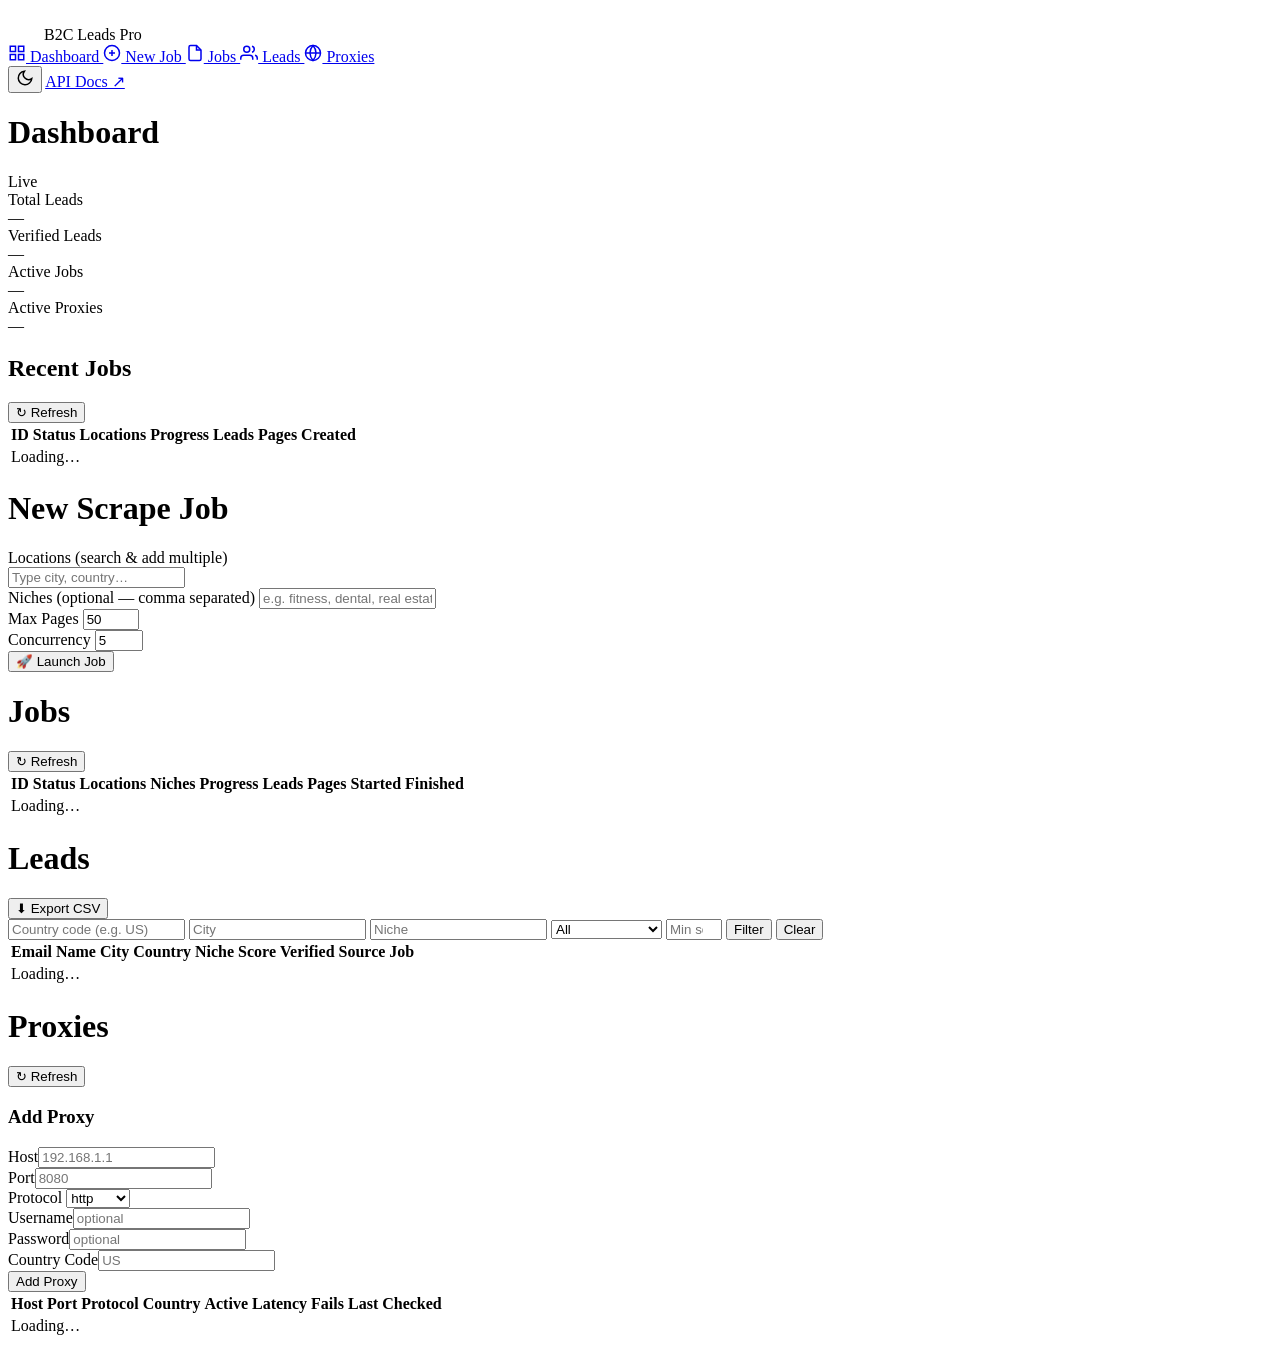
==== ui/index.html @ bb27552b "Phase 2: Full admin dashboard UI (static HTML/CSS/JS)" ====
<!DOCTYPE html>
<html lang="en" data-theme="dark">
<head>
  <meta charset="UTF-8" />
  <meta name="viewport" content="width=device-width, initial-scale=1.0" />
  <title>B2C Leads Pro</title>
  <link rel="preconnect" href="https://fonts.googleapis.com">
  <link rel="preconnect" href="https://fonts.gstatic.com" crossorigin>
  <link href="https://fonts.googleapis.com/css2?family=Inter:wght@300..700&family=JetBrains+Mono:wght@400;600&display=swap" rel="stylesheet">
  <link rel="stylesheet" href="/static/app.css" />
</head>
<body>

<!-- SIDEBAR -->
<aside class="sidebar" id="sidebar">
  <div class="sidebar-logo">
    <svg width="32" height="32" viewBox="0 0 32 32" fill="none" aria-label="B2C Leads Pro">
      <rect width="32" height="32" rx="8" fill="var(--color-primary)"/>
      <path d="M8 10h7c2.2 0 4 1.8 4 4s-1.8 4-4 4H8V10z" fill="white" opacity=".9"/>
      <path d="M8 18h8c2.4 0 4.5 2 4.5 4.5S18.4 27 16 27H8V18z" fill="white"/>
      <circle cx="22" cy="12" r="3.5" fill="white" opacity=".6"/>
    </svg>
    <span class="sidebar-logo-text">B2C Leads Pro</span>
  </div>

  <nav class="sidebar-nav">
    <a href="#" class="nav-item active" data-page="dashboard" onclick="showPage('dashboard',this)">
      <svg width="18" height="18" viewBox="0 0 24 24" fill="none" stroke="currentColor" stroke-width="2"><rect x="3" y="3" width="7" height="7"/><rect x="14" y="3" width="7" height="7"/><rect x="3" y="14" width="7" height="7"/><rect x="14" y="14" width="7" height="7"/></svg>
      Dashboard
    </a>
    <a href="#" class="nav-item" data-page="new-job" onclick="showPage('new-job',this)">
      <svg width="18" height="18" viewBox="0 0 24 24" fill="none" stroke="currentColor" stroke-width="2"><circle cx="12" cy="12" r="10"/><line x1="12" y1="8" x2="12" y2="16"/><line x1="8" y1="12" x2="16" y2="12"/></svg>
      New Job
    </a>
    <a href="#" class="nav-item" data-page="jobs" onclick="showPage('jobs',this)">
      <svg width="18" height="18" viewBox="0 0 24 24" fill="none" stroke="currentColor" stroke-width="2"><path d="M14 2H6a2 2 0 0 0-2 2v16a2 2 0 0 0 2 2h12a2 2 0 0 0 2-2V8z"/><polyline points="14 2 14 8 20 8"/></svg>
      Jobs
    </a>
    <a href="#" class="nav-item" data-page="leads" onclick="showPage('leads',this)">
      <svg width="18" height="18" viewBox="0 0 24 24" fill="none" stroke="currentColor" stroke-width="2"><path d="M17 21v-2a4 4 0 0 0-4-4H5a4 4 0 0 0-4 4v2"/><circle cx="9" cy="7" r="4"/><path d="M23 21v-2a4 4 0 0 0-3-3.87"/><path d="M16 3.13a4 4 0 0 1 0 7.75"/></svg>
      Leads
    </a>
    <a href="#" class="nav-item" data-page="proxies" onclick="showPage('proxies',this)">
      <svg width="18" height="18" viewBox="0 0 24 24" fill="none" stroke="currentColor" stroke-width="2"><circle cx="12" cy="12" r="10"/><line x1="2" y1="12" x2="22" y2="12"/><path d="M12 2a15.3 15.3 0 0 1 4 10 15.3 15.3 0 0 1-4 10 15.3 15.3 0 0 1-4-10 15.3 15.3 0 0 1 4-10z"/></svg>
      Proxies
    </a>
  </nav>

  <div class="sidebar-footer">
    <button class="theme-toggle" onclick="toggleTheme()" title="Toggle theme">
      <svg id="theme-icon" width="18" height="18" viewBox="0 0 24 24" fill="none" stroke="currentColor" stroke-width="2"><path d="M21 12.79A9 9 0 1 1 11.21 3 7 7 0 0 0 21 12.79z"/></svg>
    </button>
    <a href="/docs" target="_blank" class="docs-link">API Docs ↗</a>
  </div>
</aside>

<!-- MAIN -->
<main class="main-content">

  <!-- DASHBOARD PAGE -->
  <div id="page-dashboard" class="page active">
    <div class="page-header">
      <h1>Dashboard</h1>
      <span class="badge badge-live" id="status-badge">Live</span>
    </div>
    <div class="kpi-grid" id="kpi-grid">
      <div class="kpi-card">
        <div class="kpi-label">Total Leads</div>
        <div class="kpi-value" id="kpi-total-leads">—</div>
      </div>
      <div class="kpi-card">
        <div class="kpi-label">Verified Leads</div>
        <div class="kpi-value" id="kpi-verified">—</div>
      </div>
      <div class="kpi-card">
        <div class="kpi-label">Active Jobs</div>
        <div class="kpi-value" id="kpi-active-jobs">—</div>
      </div>
      <div class="kpi-card">
        <div class="kpi-label">Active Proxies</div>
        <div class="kpi-value" id="kpi-proxies">—</div>
      </div>
    </div>

    <div class="section-header">
      <h2>Recent Jobs</h2>
      <button class="btn btn-sm btn-ghost" onclick="loadDashboard()">↻ Refresh</button>
    </div>
    <div class="table-wrap">
      <table>
        <thead><tr><th>ID</th><th>Status</th><th>Locations</th><th>Progress</th><th>Leads</th><th>Pages</th><th>Created</th><th></th></tr></thead>
        <tbody id="dashboard-jobs-body"><tr><td colspan="8" class="empty">Loading…</td></tr></tbody>
      </table>
    </div>
  </div>

  <!-- NEW JOB PAGE -->
  <div id="page-new-job" class="page">
    <div class="page-header"><h1>New Scrape Job</h1></div>
    <div class="card form-card">
      <div class="form-group">
        <label>Locations <span class="hint">(search & add multiple)</span></label>
        <div class="location-search-wrap">
          <input type="text" id="location-search" placeholder="Type city, country…" oninput="searchLocations()" autocomplete="off" />
          <div class="location-dropdown" id="location-dropdown"></div>
        </div>
        <div class="location-tags" id="location-tags"></div>
      </div>

      <div class="form-group">
        <label>Niches <span class="hint">(optional — comma separated)</span></label>
        <input type="text" id="job-niches" placeholder="e.g. fitness, dental, real estate" />
      </div>

      <div class="form-row">
        <div class="form-group">
          <label>Max Pages</label>
          <input type="number" id="job-max-pages" value="50" min="1" max="500" />
        </div>
        <div class="form-group">
          <label>Concurrency</label>
          <input type="number" id="job-concurrency" value="5" min="1" max="10" />
        </div>
      </div>

      <div class="form-actions">
        <button class="btn btn-primary" onclick="submitJob()">🚀 Launch Job</button>
        <span id="job-submit-msg" class="form-msg"></span>
      </div>
    </div>
  </div>

  <!-- JOBS PAGE -->
  <div id="page-jobs" class="page">
    <div class="page-header">
      <h1>Jobs</h1>
      <button class="btn btn-sm btn-ghost" onclick="loadJobs()">↻ Refresh</button>
    </div>
    <div class="table-wrap">
      <table>
        <thead><tr><th>ID</th><th>Status</th><th>Locations</th><th>Niches</th><th>Progress</th><th>Leads</th><th>Pages</th><th>Started</th><th>Finished</th><th></th></tr></thead>
        <tbody id="jobs-body"><tr><td colspan="10" class="empty">Loading…</td></tr></tbody>
      </table>
    </div>
  </div>

  <!-- LEADS PAGE -->
  <div id="page-leads" class="page">
    <div class="page-header">
      <h1>Leads</h1>
      <button class="btn btn-primary btn-sm" onclick="exportLeads()">⬇ Export CSV</button>
    </div>

    <div class="filter-bar">
      <input type="text" id="filter-country" placeholder="Country code (e.g. US)" maxlength="3" />
      <input type="text" id="filter-city" placeholder="City" />
      <input type="text" id="filter-niche" placeholder="Niche" />
      <select id="filter-verified">
        <option value="">All</option>
        <option value="true">Verified only</option>
        <option value="false">Unverified only</option>
      </select>
      <input type="number" id="filter-min-score" placeholder="Min score" min="0" max="100" />
      <button class="btn btn-primary btn-sm" onclick="loadLeads(1)">Filter</button>
      <button class="btn btn-ghost btn-sm" onclick="clearFilters()">Clear</button>
    </div>

    <div class="table-wrap">
      <table>
        <thead><tr><th>Email</th><th>Name</th><th>City</th><th>Country</th><th>Niche</th><th>Score</th><th>Verified</th><th>Source</th><th>Job</th></tr></thead>
        <tbody id="leads-body"><tr><td colspan="9" class="empty">Loading…</td></tr></tbody>
      </table>
    </div>
    <div class="pagination" id="leads-pagination"></div>
  </div>

  <!-- PROXIES PAGE -->
  <div id="page-proxies" class="page">
    <div class="page-header">
      <h1>Proxies</h1>
      <button class="btn btn-sm btn-ghost" onclick="loadProxies()">↻ Refresh</button>
    </div>

    <div class="card form-card">
      <h3>Add Proxy</h3>
      <div class="form-row">
        <div class="form-group"><label>Host</label><input type="text" id="proxy-host" placeholder="192.168.1.1" /></div>
        <div class="form-group"><label>Port</label><input type="number" id="proxy-port" placeholder="8080" /></div>
        <div class="form-group">
          <label>Protocol</label>
          <select id="proxy-protocol"><option>http</option><option>https</option><option>socks5</option></select>
        </div>
      </div>
      <div class="form-row">
        <div class="form-group"><label>Username</label><input type="text" id="proxy-username" placeholder="optional" /></div>
        <div class="form-group"><label>Password</label><input type="password" id="proxy-password" placeholder="optional" /></div>
        <div class="form-group"><label>Country Code</label><input type="text" id="proxy-country" placeholder="US" maxlength="3" /></div>
      </div>
      <div class="form-actions">
        <button class="btn btn-primary" onclick="addProxy()">Add Proxy</button>
        <span id="proxy-msg" class="form-msg"></span>
      </div>
    </div>

    <div class="table-wrap" style="margin-top:var(--space-6)">
      <table>
        <thead><tr><th>Host</th><th>Port</th><th>Protocol</th><th>Country</th><th>Active</th><th>Latency</th><th>Fails</th><th>Last Checked</th><th></th></tr></thead>
        <tbody id="proxies-body"><tr><td colspan="9" class="empty">Loading…</td></tr></tbody>
      </table>
    </div>
  </div>

</main>

<script src="/static/app.js"></script>
</body>
</html>
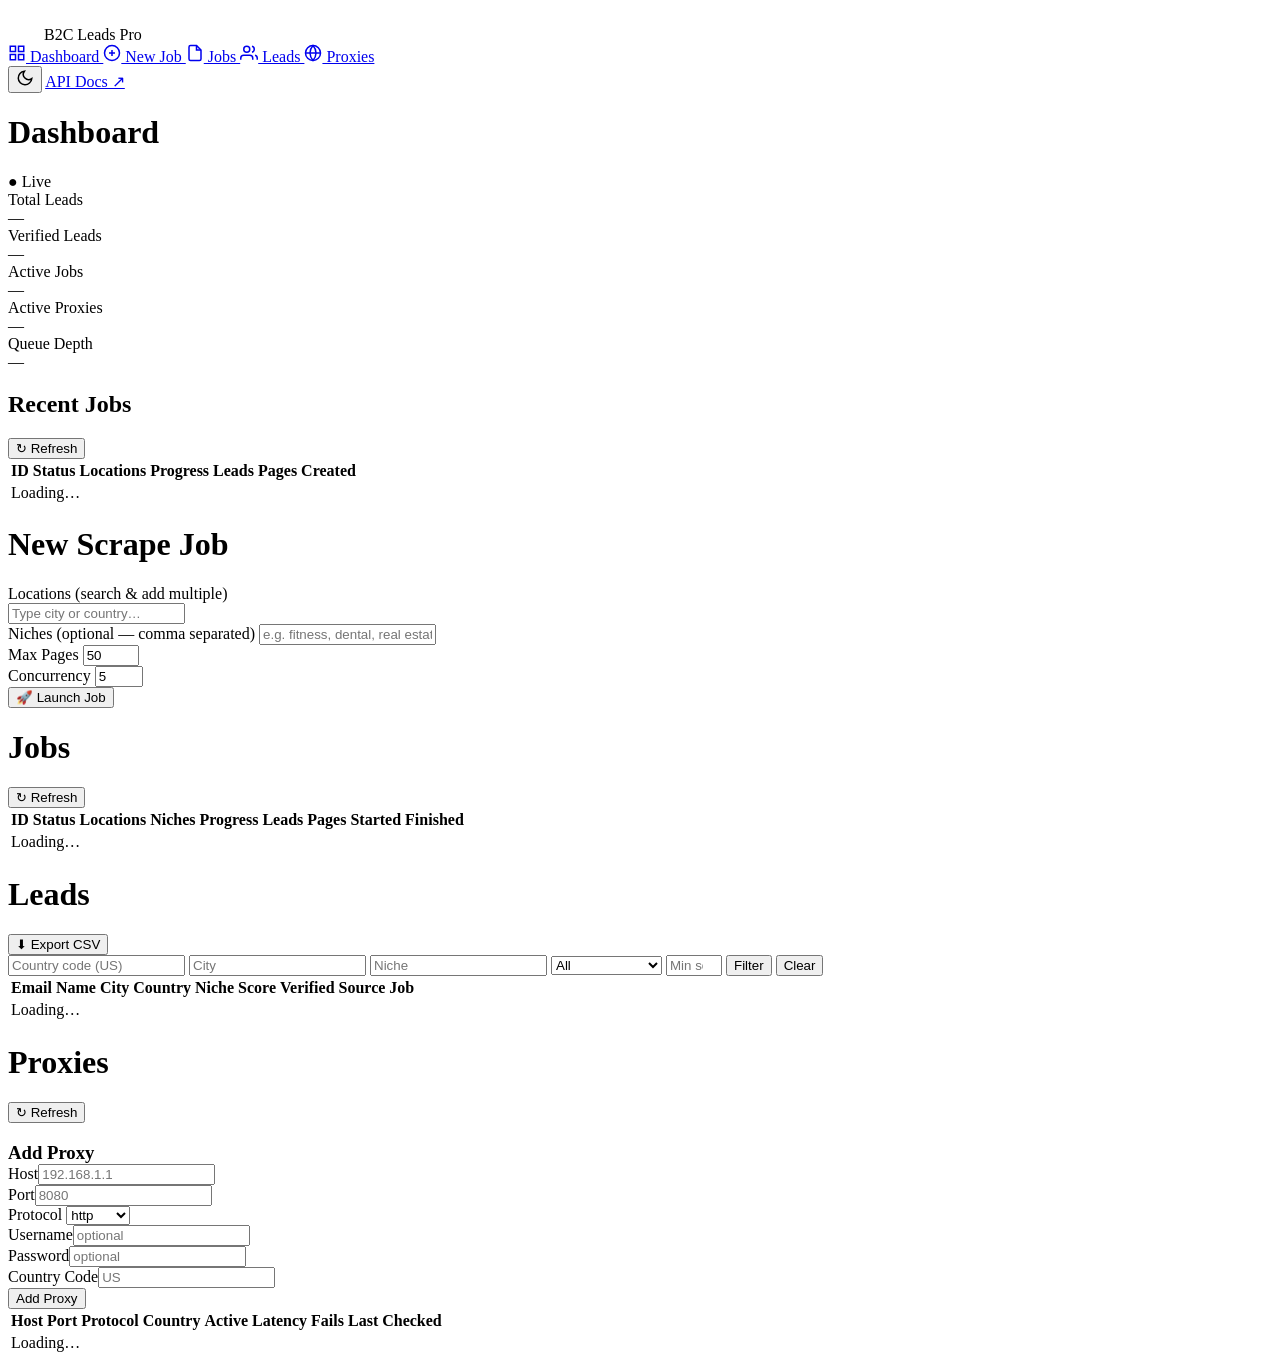
==== commit 123e565a: "Phase 3: Redis queue layer, Playwright crawler, Firecrawl client, all 4 workers fully implemented" ====
--- a/ui/index.html
+++ b/ui/index.html
@@ -61,7 +61,7 @@
   <div id="page-dashboard" class="page active">
     <div class="page-header">
       <h1>Dashboard</h1>
-      <span class="badge badge-live" id="status-badge">Live</span>
+      <span class="badge badge-live" id="status-badge">● Live</span>
     </div>
     <div class="kpi-grid" id="kpi-grid">
       <div class="kpi-card">
@@ -79,6 +79,10 @@
       <div class="kpi-card">
         <div class="kpi-label">Active Proxies</div>
         <div class="kpi-value" id="kpi-proxies">—</div>
+      </div>
+      <div class="kpi-card">
+        <div class="kpi-label">Queue Depth</div>
+        <div class="kpi-value" style="font-size:var(--text-sm)" id="kpi-queue">—</div>
       </div>
     </div>
 
@@ -101,7 +105,7 @@
       <div class="form-group">
         <label>Locations <span class="hint">(search & add multiple)</span></label>
         <div class="location-search-wrap">
-          <input type="text" id="location-search" placeholder="Type city, country…" oninput="searchLocations()" autocomplete="off" />
+          <input type="text" id="location-search" placeholder="Type city or country…" oninput="searchLocations()" autocomplete="off" />
           <div class="location-dropdown" id="location-dropdown"></div>
         </div>
         <div class="location-tags" id="location-tags"></div>
@@ -152,7 +156,7 @@
     </div>
 
     <div class="filter-bar">
-      <input type="text" id="filter-country" placeholder="Country code (e.g. US)" maxlength="3" />
+      <input type="text" id="filter-country" placeholder="Country code (US)" maxlength="3" />
       <input type="text" id="filter-city" placeholder="City" />
       <input type="text" id="filter-niche" placeholder="Niche" />
       <select id="filter-verified">
@@ -182,7 +186,7 @@
     </div>
 
     <div class="card form-card">
-      <h3>Add Proxy</h3>
+      <h3 style="margin-bottom:var(--space-4)">Add Proxy</h3>
       <div class="form-row">
         <div class="form-group"><label>Host</label><input type="text" id="proxy-host" placeholder="192.168.1.1" /></div>
         <div class="form-group"><label>Port</label><input type="number" id="proxy-port" placeholder="8080" /></div>
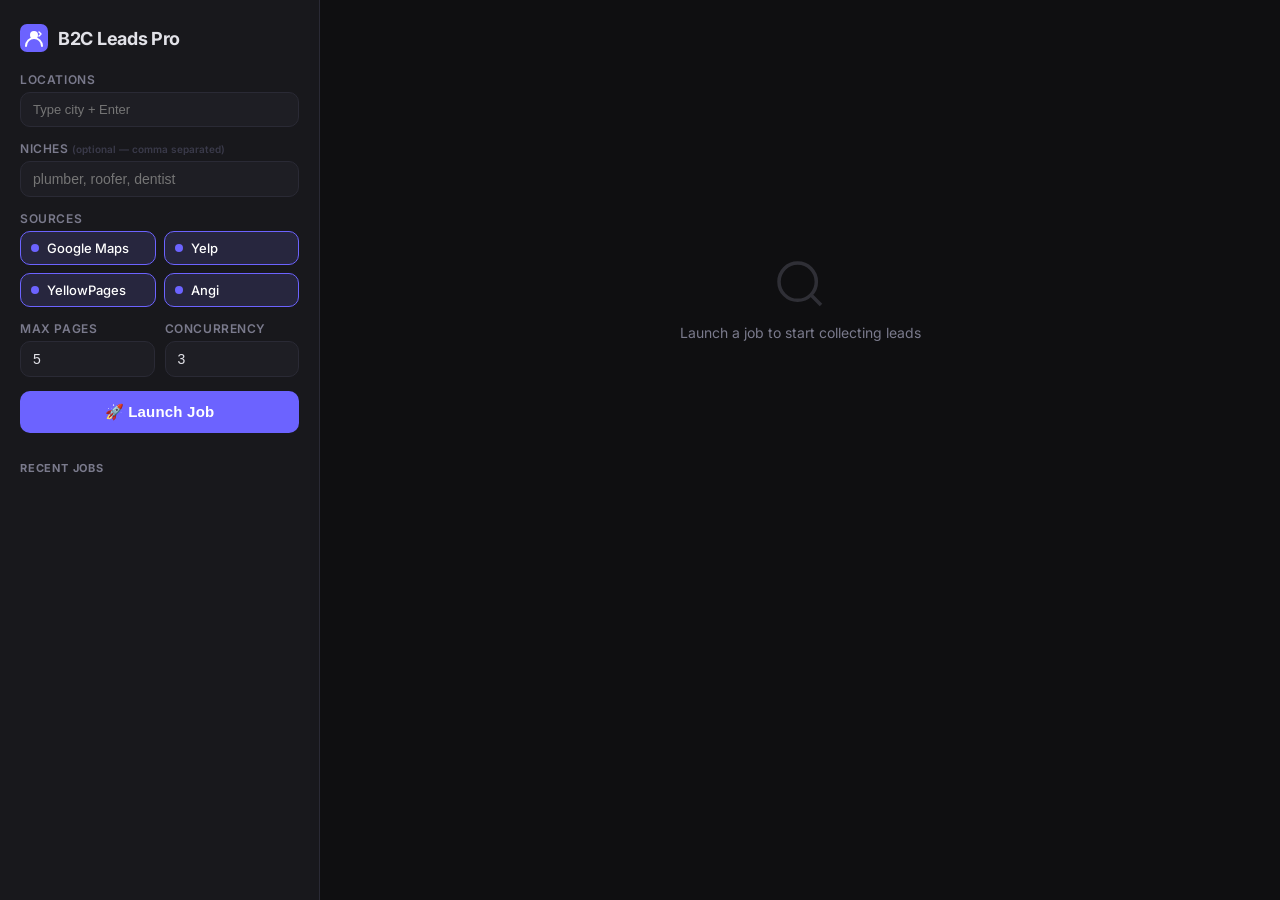
==== commit c0f800f5: "🧹 Full rebuild: unified Google Maps + Directory scraper" ====
--- a/ui/index.html
+++ b/ui/index.html
@@ -1,221 +1,417 @@
 <!DOCTYPE html>
 <html lang="en" data-theme="dark">
 <head>
-  <meta charset="UTF-8" />
-  <meta name="viewport" content="width=device-width, initial-scale=1.0" />
-  <title>B2C Leads Pro</title>
-  <link rel="preconnect" href="https://fonts.googleapis.com">
-  <link rel="preconnect" href="https://fonts.gstatic.com" crossorigin>
-  <link href="https://fonts.googleapis.com/css2?family=Inter:wght@300..700&family=JetBrains+Mono:wght@400;600&display=swap" rel="stylesheet">
-  <link rel="stylesheet" href="/static/app.css" />
+<meta charset="UTF-8">
+<meta name="viewport" content="width=device-width, initial-scale=1.0">
+<title>B2C Leads Pro</title>
+<style>
+  :root {
+    --bg: #0f0f11;
+    --surface: #18181c;
+    --surface2: #1e1e24;
+    --border: #2a2a35;
+    --text: #e2e2e8;
+    --muted: #7a7a8c;
+    --faint: #3a3a4a;
+    --accent: #6c63ff;
+    --accent-h: #574dff;
+    --green: #22c55e;
+    --red: #ef4444;
+    --yellow: #f59e0b;
+    --radius: 10px;
+    --font: 'Inter', system-ui, sans-serif;
+  }
+  * { box-sizing: border-box; margin: 0; padding: 0; }
+  body { background: var(--bg); color: var(--text); font-family: var(--font); font-size: 15px; min-height: 100vh; }
+
+  /* Layout */
+  .app { display: grid; grid-template-columns: 320px 1fr; min-height: 100vh; }
+  .sidebar { background: var(--surface); border-right: 1px solid var(--border); padding: 24px 20px; display: flex; flex-direction: column; gap: 20px; }
+  .main { padding: 28px 32px; overflow-y: auto; }
+
+  /* Logo */
+  .logo { display: flex; align-items: center; gap: 10px; font-size: 18px; font-weight: 700; letter-spacing: -0.3px; }
+  .logo svg { flex-shrink: 0; }
+
+  /* Form */
+  .form-section { display: flex; flex-direction: column; gap: 14px; }
+  label { font-size: 12px; font-weight: 600; color: var(--muted); text-transform: uppercase; letter-spacing: 0.6px; display: block; margin-bottom: 5px; }
+  input[type=text], input[type=number] {
+    width: 100%; background: var(--surface2); border: 1px solid var(--border); border-radius: var(--radius);
+    color: var(--text); padding: 9px 12px; font-size: 14px; outline: none; transition: border-color 0.15s;
+  }
+  input:focus { border-color: var(--accent); }
+  .row2 { display: grid; grid-template-columns: 1fr 1fr; gap: 10px; }
+
+  /* Tag input */
+  .tag-input-wrap { background: var(--surface2); border: 1px solid var(--border); border-radius: var(--radius); padding: 6px 8px; display: flex; flex-wrap: wrap; gap: 6px; cursor: text; transition: border-color 0.15s; }
+  .tag-input-wrap:focus-within { border-color: var(--accent); }
+  .tag { background: var(--accent); color: #fff; border-radius: 6px; padding: 3px 8px 3px 10px; font-size: 12px; font-weight: 600; display: flex; align-items: center; gap: 5px; white-space: nowrap; }
+  .tag button { background: none; border: none; color: rgba(255,255,255,0.7); cursor: pointer; font-size: 14px; line-height: 1; padding: 0; }
+  .tag-input-wrap input { background: none; border: none; outline: none; color: var(--text); font-size: 13px; min-width: 120px; flex: 1; padding: 3px 4px; }
+
+  /* Source toggles */
+  .source-grid { display: grid; grid-template-columns: 1fr 1fr; gap: 8px; }
+  .source-toggle { background: var(--surface2); border: 1.5px solid var(--border); border-radius: var(--radius); padding: 8px 10px; display: flex; align-items: center; gap: 8px; cursor: pointer; transition: all 0.15s; user-select: none; font-size: 13px; font-weight: 500; }
+  .source-toggle.active { border-color: var(--accent); background: color-mix(in srgb, var(--accent) 12%, var(--surface2)); color: #fff; }
+  .source-toggle .dot { width: 8px; height: 8px; border-radius: 50%; background: var(--faint); flex-shrink: 0; transition: background 0.15s; }
+  .source-toggle.active .dot { background: var(--accent); }
+
+  /* Button */
+  .btn-launch { width: 100%; background: var(--accent); color: #fff; border: none; border-radius: var(--radius); padding: 12px; font-size: 15px; font-weight: 700; cursor: pointer; transition: background 0.15s, transform 0.1s; letter-spacing: 0.2px; }
+  .btn-launch:hover { background: var(--accent-h); }
+  .btn-launch:active { transform: scale(0.98); }
+  .btn-launch:disabled { opacity: 0.5; cursor: not-allowed; }
+
+  /* Jobs list */
+  .section-title { font-size: 11px; font-weight: 700; color: var(--muted); text-transform: uppercase; letter-spacing: 0.8px; margin-bottom: 12px; }
+  .jobs-list { display: flex; flex-direction: column; gap: 8px; }
+  .job-card { background: var(--surface); border: 1px solid var(--border); border-radius: var(--radius); padding: 14px 16px; cursor: pointer; transition: border-color 0.15s; }
+  .job-card:hover, .job-card.active { border-color: var(--accent); }
+  .job-card-top { display: flex; justify-content: space-between; align-items: center; margin-bottom: 4px; }
+  .job-id { font-size: 12px; font-weight: 700; color: var(--muted); }
+  .badge { font-size: 11px; font-weight: 700; border-radius: 6px; padding: 2px 8px; text-transform: uppercase; letter-spacing: 0.4px; }
+  .badge.pending { background: color-mix(in srgb, var(--yellow) 20%, transparent); color: var(--yellow); }
+  .badge.running { background: color-mix(in srgb, var(--accent) 20%, transparent); color: var(--accent); }
+  .badge.done { background: color-mix(in srgb, var(--green) 20%, transparent); color: var(--green); }
+  .badge.error { background: color-mix(in srgb, var(--red) 20%, transparent); color: var(--red); }
+  .job-meta { font-size: 12px; color: var(--muted); }
+
+  /* Main panel */
+  .empty-state { display: flex; flex-direction: column; align-items: center; justify-content: center; height: 60vh; color: var(--muted); gap: 12px; text-align: center; }
+  .empty-state svg { opacity: 0.3; }
+  .empty-state p { font-size: 14px; }
+
+  /* Leads panel */
+  .leads-header { display: flex; justify-content: space-between; align-items: center; margin-bottom: 20px; flex-wrap: gap; gap: 12px; }
+  .leads-title { font-size: 20px; font-weight: 700; }
+  .leads-meta { font-size: 13px; color: var(--muted); margin-top: 2px; }
+  .filter-bar { display: flex; gap: 8px; flex-wrap: wrap; }
+  .filter-btn { background: var(--surface2); border: 1.5px solid var(--border); border-radius: 8px; padding: 5px 14px; font-size: 12px; font-weight: 600; color: var(--muted); cursor: pointer; transition: all 0.15s; }
+  .filter-btn.active { border-color: var(--accent); color: var(--accent); background: color-mix(in srgb, var(--accent) 10%, var(--surface2)); }
+  .btn-export { background: var(--green); color: #000; border: none; border-radius: 8px; padding: 7px 16px; font-size: 12px; font-weight: 700; cursor: pointer; transition: opacity 0.15s; }
+  .btn-export:hover { opacity: 0.85; }
+
+  /* Progress bar */
+  .progress-wrap { background: var(--surface2); border-radius: 4px; height: 4px; overflow: hidden; margin-bottom: 20px; }
+  .progress-bar { height: 100%; background: var(--accent); transition: width 0.4s; border-radius: 4px; width: 0%; }
+  .progress-bar.indeterminate { animation: indeterminate 1.4s ease-in-out infinite; }
+  @keyframes indeterminate { 0%{transform:translateX(-100%) scaleX(0.5)} 50%{transform:translateX(0%) scaleX(0.6)} 100%{transform:translateX(200%) scaleX(0.5)} }
+
+  /* Table */
+  .table-wrap { overflow-x: auto; border-radius: var(--radius); border: 1px solid var(--border); }
+  table { width: 100%; border-collapse: collapse; font-size: 13px; }
+  thead { background: var(--surface2); }
+  th { padding: 10px 14px; text-align: left; font-size: 11px; font-weight: 700; color: var(--muted); text-transform: uppercase; letter-spacing: 0.5px; border-bottom: 1px solid var(--border); white-space: nowrap; }
+  td { padding: 10px 14px; border-bottom: 1px solid var(--border); color: var(--text); vertical-align: middle; }
+  tr:last-child td { border-bottom: none; }
+  tr:hover td { background: var(--surface2); }
+  .source-pill { font-size: 10px; font-weight: 700; border-radius: 5px; padding: 2px 7px; text-transform: uppercase; }
+  .source-pill.gmaps { background: #1a3a2a; color: #4ade80; }
+  .source-pill.yelp { background: #3a1a1a; color: #f87171; }
+  .source-pill.yellowpages { background: #3a2e00; color: #fbbf24; }
+  .source-pill.angi { background: #1a2040; color: #818cf8; }
+  .cell-link { color: var(--accent); text-decoration: none; } .cell-link:hover { text-decoration: underline; }
+  .cell-email { color: var(--green); font-size: 12px; }
+  .no-leads { padding: 40px; text-align: center; color: var(--muted); font-size: 14px; }
+
+  @media (max-width: 768px) {
+    .app { grid-template-columns: 1fr; }
+    .sidebar { border-right: none; border-bottom: 1px solid var(--border); }
+    .main { padding: 20px 16px; }
+  }
+</style>
+<link rel="preconnect" href="https://fonts.googleapis.com">
+<link href="https://fonts.googleapis.com/css2?family=Inter:wght@400;500;600;700&display=swap" rel="stylesheet">
 </head>
 <body>
-
-<!-- SIDEBAR -->
-<aside class="sidebar" id="sidebar">
-  <div class="sidebar-logo">
-    <svg width="32" height="32" viewBox="0 0 32 32" fill="none" aria-label="B2C Leads Pro">
-      <rect width="32" height="32" rx="8" fill="var(--color-primary)"/>
-      <path d="M8 10h7c2.2 0 4 1.8 4 4s-1.8 4-4 4H8V10z" fill="white" opacity=".9"/>
-      <path d="M8 18h8c2.4 0 4.5 2 4.5 4.5S18.4 27 16 27H8V18z" fill="white"/>
-      <circle cx="22" cy="12" r="3.5" fill="white" opacity=".6"/>
-    </svg>
-    <span class="sidebar-logo-text">B2C Leads Pro</span>
-  </div>
-
-  <nav class="sidebar-nav">
-    <a href="#" class="nav-item active" data-page="dashboard" onclick="showPage('dashboard',this)">
-      <svg width="18" height="18" viewBox="0 0 24 24" fill="none" stroke="currentColor" stroke-width="2"><rect x="3" y="3" width="7" height="7"/><rect x="14" y="3" width="7" height="7"/><rect x="3" y="14" width="7" height="7"/><rect x="14" y="14" width="7" height="7"/></svg>
-      Dashboard
-    </a>
-    <a href="#" class="nav-item" data-page="new-job" onclick="showPage('new-job',this)">
-      <svg width="18" height="18" viewBox="0 0 24 24" fill="none" stroke="currentColor" stroke-width="2"><circle cx="12" cy="12" r="10"/><line x1="12" y1="8" x2="12" y2="16"/><line x1="8" y1="12" x2="16" y2="12"/></svg>
-      New Job
-    </a>
-    <a href="#" class="nav-item" data-page="jobs" onclick="showPage('jobs',this)">
-      <svg width="18" height="18" viewBox="0 0 24 24" fill="none" stroke="currentColor" stroke-width="2"><path d="M14 2H6a2 2 0 0 0-2 2v16a2 2 0 0 0 2 2h12a2 2 0 0 0 2-2V8z"/><polyline points="14 2 14 8 20 8"/></svg>
-      Jobs
-    </a>
-    <a href="#" class="nav-item" data-page="leads" onclick="showPage('leads',this)">
-      <svg width="18" height="18" viewBox="0 0 24 24" fill="none" stroke="currentColor" stroke-width="2"><path d="M17 21v-2a4 4 0 0 0-4-4H5a4 4 0 0 0-4 4v2"/><circle cx="9" cy="7" r="4"/><path d="M23 21v-2a4 4 0 0 0-3-3.87"/><path d="M16 3.13a4 4 0 0 1 0 7.75"/></svg>
-      Leads
-    </a>
-    <a href="#" class="nav-item" data-page="proxies" onclick="showPage('proxies',this)">
-      <svg width="18" height="18" viewBox="0 0 24 24" fill="none" stroke="currentColor" stroke-width="2"><circle cx="12" cy="12" r="10"/><line x1="2" y1="12" x2="22" y2="12"/><path d="M12 2a15.3 15.3 0 0 1 4 10 15.3 15.3 0 0 1-4 10 15.3 15.3 0 0 1-4-10 15.3 15.3 0 0 1 4-10z"/></svg>
-      Proxies
-    </a>
-  </nav>
-
-  <div class="sidebar-footer">
-    <button class="theme-toggle" onclick="toggleTheme()" title="Toggle theme">
-      <svg id="theme-icon" width="18" height="18" viewBox="0 0 24 24" fill="none" stroke="currentColor" stroke-width="2"><path d="M21 12.79A9 9 0 1 1 11.21 3 7 7 0 0 0 21 12.79z"/></svg>
-    </button>
-    <a href="/docs" target="_blank" class="docs-link">API Docs ↗</a>
-  </div>
-</aside>
-
-<!-- MAIN -->
-<main class="main-content">
-
-  <!-- DASHBOARD PAGE -->
-  <div id="page-dashboard" class="page active">
-    <div class="page-header">
-      <h1>Dashboard</h1>
-      <span class="badge badge-live" id="status-badge">● Live</span>
+<div class="app">
+
+  <!-- SIDEBAR -->
+  <aside class="sidebar">
+    <div class="logo">
+      <svg width="28" height="28" viewBox="0 0 28 28" fill="none">
+        <rect width="28" height="28" rx="7" fill="#6c63ff"/>
+        <circle cx="14" cy="11" r="4" fill="white"/>
+        <path d="M6 22c0-4.4 3.6-8 8-8s8 3.6 8 8" stroke="white" stroke-width="2" stroke-linecap="round"/>
+        <path d="M19 8l2 2-2 2" stroke="white" stroke-width="1.5" stroke-linecap="round" stroke-linejoin="round"/>
+      </svg>
+      B2C Leads Pro
     </div>
-    <div class="kpi-grid" id="kpi-grid">
-      <div class="kpi-card">
-        <div class="kpi-label">Total Leads</div>
-        <div class="kpi-value" id="kpi-total-leads">—</div>
-      </div>
-      <div class="kpi-card">
-        <div class="kpi-label">Verified Leads</div>
-        <div class="kpi-value" id="kpi-verified">—</div>
-      </div>
-      <div class="kpi-card">
-        <div class="kpi-label">Active Jobs</div>
-        <div class="kpi-value" id="kpi-active-jobs">—</div>
-      </div>
-      <div class="kpi-card">
-        <div class="kpi-label">Active Proxies</div>
-        <div class="kpi-value" id="kpi-proxies">—</div>
-      </div>
-      <div class="kpi-card">
-        <div class="kpi-label">Queue Depth</div>
-        <div class="kpi-value" style="font-size:var(--text-sm)" id="kpi-queue">—</div>
-      </div>
+
+    <div class="form-section">
+      <div>
+        <label>Locations</label>
+        <div class="tag-input-wrap" id="loc-wrap">
+          <input id="loc-input" type="text" placeholder="Type city + Enter" autocomplete="off">
+        </div>
+      </div>
+
+      <div>
+        <label>Niches <span style="color:var(--faint);font-size:10px;text-transform:none;letter-spacing:0">(optional — comma separated)</span></label>
+        <input type="text" id="niches-input" placeholder="plumber, roofer, dentist">
+      </div>
+
+      <div>
+        <label>Sources</label>
+        <div class="source-grid">
+          <div class="source-toggle active" data-source="gmaps">
+            <span class="dot"></span> Google Maps
+          </div>
+          <div class="source-toggle active" data-source="yelp">
+            <span class="dot"></span> Yelp
+          </div>
+          <div class="source-toggle active" data-source="yellowpages">
+            <span class="dot"></span> YellowPages
+          </div>
+          <div class="source-toggle active" data-source="angi">
+            <span class="dot"></span> Angi
+          </div>
+        </div>
+      </div>
+
+      <div class="row2">
+        <div>
+          <label>Max Pages</label>
+          <input type="number" id="max-pages" value="5" min="1" max="50">
+        </div>
+        <div>
+          <label>Concurrency</label>
+          <input type="number" id="concurrency" value="3" min="1" max="10">
+        </div>
+      </div>
+
+      <button class="btn-launch" id="btn-launch">🚀 Launch Job</button>
     </div>
 
-    <div class="section-header">
-      <h2>Recent Jobs</h2>
-      <button class="btn btn-sm btn-ghost" onclick="loadDashboard()">↻ Refresh</button>
+    <div style="margin-top:8px">
+      <div class="section-title">Recent Jobs</div>
+      <div class="jobs-list" id="jobs-list"></div>
     </div>
-    <div class="table-wrap">
-      <table>
-        <thead><tr><th>ID</th><th>Status</th><th>Locations</th><th>Progress</th><th>Leads</th><th>Pages</th><th>Created</th><th></th></tr></thead>
-        <tbody id="dashboard-jobs-body"><tr><td colspan="8" class="empty">Loading…</td></tr></tbody>
-      </table>
+  </aside>
+
+  <!-- MAIN -->
+  <main class="main" id="main-panel">
+    <div class="empty-state" id="empty-state">
+      <svg width="56" height="56" viewBox="0 0 24 24" fill="none" stroke="currentColor" stroke-width="1.5">
+        <circle cx="11" cy="11" r="8"/><path d="m21 21-4.35-4.35"/>
+      </svg>
+      <p>Launch a job to start collecting leads</p>
     </div>
-  </div>
-
-  <!-- NEW JOB PAGE -->
-  <div id="page-new-job" class="page">
-    <div class="page-header"><h1>New Scrape Job</h1></div>
-    <div class="card form-card">
-      <div class="form-group">
-        <label>Locations <span class="hint">(search & add multiple)</span></label>
-        <div class="location-search-wrap">
-          <input type="text" id="location-search" placeholder="Type city or country…" oninput="searchLocations()" autocomplete="off" />
-          <div class="location-dropdown" id="location-dropdown"></div>
-        </div>
-        <div class="location-tags" id="location-tags"></div>
-      </div>
-
-      <div class="form-group">
-        <label>Niches <span class="hint">(optional — comma separated)</span></label>
-        <input type="text" id="job-niches" placeholder="e.g. fitness, dental, real estate" />
-      </div>
-
-      <div class="form-row">
-        <div class="form-group">
-          <label>Max Pages</label>
-          <input type="number" id="job-max-pages" value="50" min="1" max="500" />
-        </div>
-        <div class="form-group">
-          <label>Concurrency</label>
-          <input type="number" id="job-concurrency" value="5" min="1" max="10" />
-        </div>
-      </div>
-
-      <div class="form-actions">
-        <button class="btn btn-primary" onclick="submitJob()">🚀 Launch Job</button>
-        <span id="job-submit-msg" class="form-msg"></span>
+
+    <div id="leads-panel" style="display:none">
+      <div class="leads-header">
+        <div>
+          <div class="leads-title" id="leads-title">Leads</div>
+          <div class="leads-meta" id="leads-meta"></div>
+        </div>
+        <div style="display:flex;gap:8px;align-items:center">
+          <div class="filter-bar" id="filter-bar"></div>
+          <button class="btn-export" id="btn-export">⬇ Export CSV</button>
+        </div>
+      </div>
+      <div class="progress-wrap" id="progress-wrap" style="display:none">
+        <div class="progress-bar indeterminate" id="progress-bar"></div>
+      </div>
+      <div class="table-wrap">
+        <table>
+          <thead>
+            <tr>
+              <th>Source</th><th>Name</th><th>Phone</th><th>Email</th>
+              <th>Website</th><th>Address</th><th>Rating</th><th>Category</th><th>Location</th><th>Niche</th>
+            </tr>
+          </thead>
+          <tbody id="leads-tbody"></tbody>
+        </table>
+        <div class="no-leads" id="no-leads" style="display:none">No leads yet — job is running...</div>
       </div>
     </div>
-  </div>
-
-  <!-- JOBS PAGE -->
-  <div id="page-jobs" class="page">
-    <div class="page-header">
-      <h1>Jobs</h1>
-      <button class="btn btn-sm btn-ghost" onclick="loadJobs()">↻ Refresh</button>
-    </div>
-    <div class="table-wrap">
-      <table>
-        <thead><tr><th>ID</th><th>Status</th><th>Locations</th><th>Niches</th><th>Progress</th><th>Leads</th><th>Pages</th><th>Started</th><th>Finished</th><th></th></tr></thead>
-        <tbody id="jobs-body"><tr><td colspan="10" class="empty">Loading…</td></tr></tbody>
-      </table>
-    </div>
-  </div>
-
-  <!-- LEADS PAGE -->
-  <div id="page-leads" class="page">
-    <div class="page-header">
-      <h1>Leads</h1>
-      <button class="btn btn-primary btn-sm" onclick="exportLeads()">⬇ Export CSV</button>
-    </div>
-
-    <div class="filter-bar">
-      <input type="text" id="filter-country" placeholder="Country code (US)" maxlength="3" />
-      <input type="text" id="filter-city" placeholder="City" />
-      <input type="text" id="filter-niche" placeholder="Niche" />
-      <select id="filter-verified">
-        <option value="">All</option>
-        <option value="true">Verified only</option>
-        <option value="false">Unverified only</option>
-      </select>
-      <input type="number" id="filter-min-score" placeholder="Min score" min="0" max="100" />
-      <button class="btn btn-primary btn-sm" onclick="loadLeads(1)">Filter</button>
-      <button class="btn btn-ghost btn-sm" onclick="clearFilters()">Clear</button>
-    </div>
-
-    <div class="table-wrap">
-      <table>
-        <thead><tr><th>Email</th><th>Name</th><th>City</th><th>Country</th><th>Niche</th><th>Score</th><th>Verified</th><th>Source</th><th>Job</th></tr></thead>
-        <tbody id="leads-body"><tr><td colspan="9" class="empty">Loading…</td></tr></tbody>
-      </table>
-    </div>
-    <div class="pagination" id="leads-pagination"></div>
-  </div>
-
-  <!-- PROXIES PAGE -->
-  <div id="page-proxies" class="page">
-    <div class="page-header">
-      <h1>Proxies</h1>
-      <button class="btn btn-sm btn-ghost" onclick="loadProxies()">↻ Refresh</button>
-    </div>
-
-    <div class="card form-card">
-      <h3 style="margin-bottom:var(--space-4)">Add Proxy</h3>
-      <div class="form-row">
-        <div class="form-group"><label>Host</label><input type="text" id="proxy-host" placeholder="192.168.1.1" /></div>
-        <div class="form-group"><label>Port</label><input type="number" id="proxy-port" placeholder="8080" /></div>
-        <div class="form-group">
-          <label>Protocol</label>
-          <select id="proxy-protocol"><option>http</option><option>https</option><option>socks5</option></select>
-        </div>
-      </div>
-      <div class="form-row">
-        <div class="form-group"><label>Username</label><input type="text" id="proxy-username" placeholder="optional" /></div>
-        <div class="form-group"><label>Password</label><input type="password" id="proxy-password" placeholder="optional" /></div>
-        <div class="form-group"><label>Country Code</label><input type="text" id="proxy-country" placeholder="US" maxlength="3" /></div>
-      </div>
-      <div class="form-actions">
-        <button class="btn btn-primary" onclick="addProxy()">Add Proxy</button>
-        <span id="proxy-msg" class="form-msg"></span>
-      </div>
-    </div>
-
-    <div class="table-wrap" style="margin-top:var(--space-6)">
-      <table>
-        <thead><tr><th>Host</th><th>Port</th><th>Protocol</th><th>Country</th><th>Active</th><th>Latency</th><th>Fails</th><th>Last Checked</th><th></th></tr></thead>
-        <tbody id="proxies-body"><tr><td colspan="9" class="empty">Loading…</td></tr></tbody>
-      </table>
-    </div>
-  </div>
-
-</main>
-
-<script src="/static/app.js"></script>
+  </main>
+</div>
+
+<script>
+const API = '';
+let locations = [];
+let activeJobId = null;
+let pollTimer = null;
+let activeSource = 'all';
+
+// ── Tag input ──
+const locInput = document.getElementById('loc-input');
+const locWrap = document.getElementById('loc-wrap');
+
+function addLocation(val) {
+  val = val.trim();
+  if (!val || locations.includes(val)) return;
+  locations.push(val);
+  renderTags();
+}
+
+function renderTags() {
+  locWrap.querySelectorAll('.tag').forEach(t => t.remove());
+  locations.forEach(loc => {
+    const tag = document.createElement('div');
+    tag.className = 'tag';
+    tag.innerHTML = `${loc} <button onclick="removeLocation('${loc}')">×</button>`;
+    locWrap.insertBefore(tag, locInput);
+  });
+}
+
+function removeLocation(val) {
+  locations = locations.filter(l => l !== val);
+  renderTags();
+}
+
+locInput.addEventListener('keydown', e => {
+  if (e.key === 'Enter' || e.key === ',') {
+    e.preventDefault();
+    addLocation(locInput.value);
+    locInput.value = '';
+  }
+  if (e.key === 'Backspace' && locInput.value === '' && locations.length) {
+    removeLocation(locations[locations.length - 1]);
+  }
+});
+locWrap.addEventListener('click', () => locInput.focus());
+
+// ── Source toggles ──
+document.querySelectorAll('.source-toggle').forEach(el => {
+  el.addEventListener('click', () => el.classList.toggle('active'));
+});
+
+// ── Launch job ──
+document.getElementById('btn-launch').addEventListener('click', async () => {
+  if (!locations.length) { alert('Please add at least one location.'); return; }
+  const sources = [...document.querySelectorAll('.source-toggle.active')].map(el => el.dataset.source);
+  if (!sources.length) { alert('Please select at least one source.'); return; }
+  const niches = document.getElementById('niches-input').value
+    .split(',').map(s => s.trim()).filter(Boolean);
+  const payload = {
+    locations,
+    niches: niches.length ? niches : null,
+    sources,
+    max_pages: parseInt(document.getElementById('max-pages').value) || 5,
+    concurrency: parseInt(document.getElementById('concurrency').value) || 3,
+  };
+  const btn = document.getElementById('btn-launch');
+  btn.disabled = true; btn.textContent = 'Launching...';
+  try {
+    const res = await fetch(`${API}/api/jobs/`, {
+      method: 'POST', headers: {'Content-Type':'application/json'},
+      body: JSON.stringify(payload)
+    });
+    if (!res.ok) throw new Error(await res.text());
+    const job = await res.json();
+    loadJobLeads(job.id);
+    loadJobs();
+  } catch(e) {
+    alert('Error: ' + e.message);
+  } finally {
+    btn.disabled = false; btn.textContent = '🚀 Launch Job';
+  }
+});
+
+// ── Jobs list ──
+async function loadJobs() {
+  try {
+    const res = await fetch(`${API}/api/jobs/`);
+    const jobs = await res.json();
+    const list = document.getElementById('jobs-list');
+    list.innerHTML = '';
+    jobs.forEach(job => {
+      const locs = JSON.parse(job.locations || '[]').join(', ');
+      const card = document.createElement('div');
+      card.className = 'job-card' + (job.id === activeJobId ? ' active' : '');
+      card.innerHTML = `
+        <div class="job-card-top">
+          <span class="job-id">#${job.id}</span>
+          <span class="badge ${job.status}">${job.status}</span>
+        </div>
+        <div class="job-meta">${locs || 'No locations'} · ${job.leads_found} leads</div>
+      `;
+      card.onclick = () => loadJobLeads(job.id);
+      list.appendChild(card);
+    });
+  } catch(e) {}
+}
+
+// ── Load leads for a job ──
+async function loadJobLeads(jobId) {
+  clearInterval(pollTimer);
+  activeJobId = jobId;
+  activeSource = 'all';
+  document.getElementById('empty-state').style.display = 'none';
+  document.getElementById('leads-panel').style.display = 'block';
+  renderLeads(jobId);
+  loadJobs();
+}
+
+async function renderLeads(jobId) {
+  const jobRes = await fetch(`${API}/api/jobs/${jobId}`);
+  const job = await jobRes.json();
+  const locs = JSON.parse(job.locations || '[]').join(', ');
+  document.getElementById('leads-title').textContent = locs || `Job #${jobId}`;
+  document.getElementById('leads-meta').textContent = `${job.leads_found} leads · ${job.status} · sources: ${job.sources}`;
+
+  // progress
+  const progressWrap = document.getElementById('progress-wrap');
+  progressWrap.style.display = (job.status === 'running' || job.status === 'pending') ? 'block' : 'none';
+
+  // filters
+  const filterBar = document.getElementById('filter-bar');
+  const srcs = ['all', ...job.sources.split(',')];
+  filterBar.innerHTML = '';
+  srcs.forEach(s => {
+    const btn = document.createElement('button');
+    btn.className = 'filter-btn' + (s === activeSource ? ' active' : '');
+    btn.textContent = s === 'all' ? 'All' : s;
+    btn.onclick = () => { activeSource = s; renderLeads(jobId); };
+    filterBar.appendChild(btn);
+  });
+
+  // leads
+  const url = `${API}/api/leads/?job_id=${jobId}${activeSource !== 'all' ? '&source=' + activeSource : ''}&limit=500`;
+  const leadsRes = await fetch(url);
+  const leads = await leadsRes.json();
+  const tbody = document.getElementById('leads-tbody');
+  const noLeads = document.getElementById('no-leads');
+
+  if (!leads.length) {
+    tbody.innerHTML = '';
+    noLeads.style.display = 'block';
+  } else {
+    noLeads.style.display = 'none';
+    tbody.innerHTML = leads.map(l => `
+      <tr>
+        <td><span class="source-pill ${l.source}">${l.source}</span></td>
+        <td>${l.name || '—'}</td>
+        <td>${l.phone || '—'}</td>
+        <td>${l.email ? `<span class="cell-email">${l.email}</span>` : '—'}</td>
+        <td>${l.website ? `<a class="cell-link" href="${l.website}" target="_blank">🔗 site</a>` : '—'}</td>
+        <td style="max-width:200px;white-space:nowrap;overflow:hidden;text-overflow:ellipsis">${l.address || '—'}</td>
+        <td>${l.rating ?? '—'}</td>
+        <td>${l.category || '—'}</td>
+        <td>${l.location || '—'}</td>
+        <td>${l.niche || '—'}</td>
+      </tr>
+    `).join('');
+  }
+
+  // poll if still running
+  if (job.status === 'running' || job.status === 'pending') {
+    pollTimer = setTimeout(() => renderLeads(jobId), 4000);
+  }
+}
+
+// ── Export CSV ──
+document.getElementById('btn-export').addEventListener('click', () => {
+  if (!activeJobId) return;
+  window.open(`${API}/api/leads/export?job_id=${activeJobId}`, '_blank');
+});
+
+// ── Init ──
+loadJobs();
+setInterval(loadJobs, 10000);
+</script>
 </body>
 </html>
